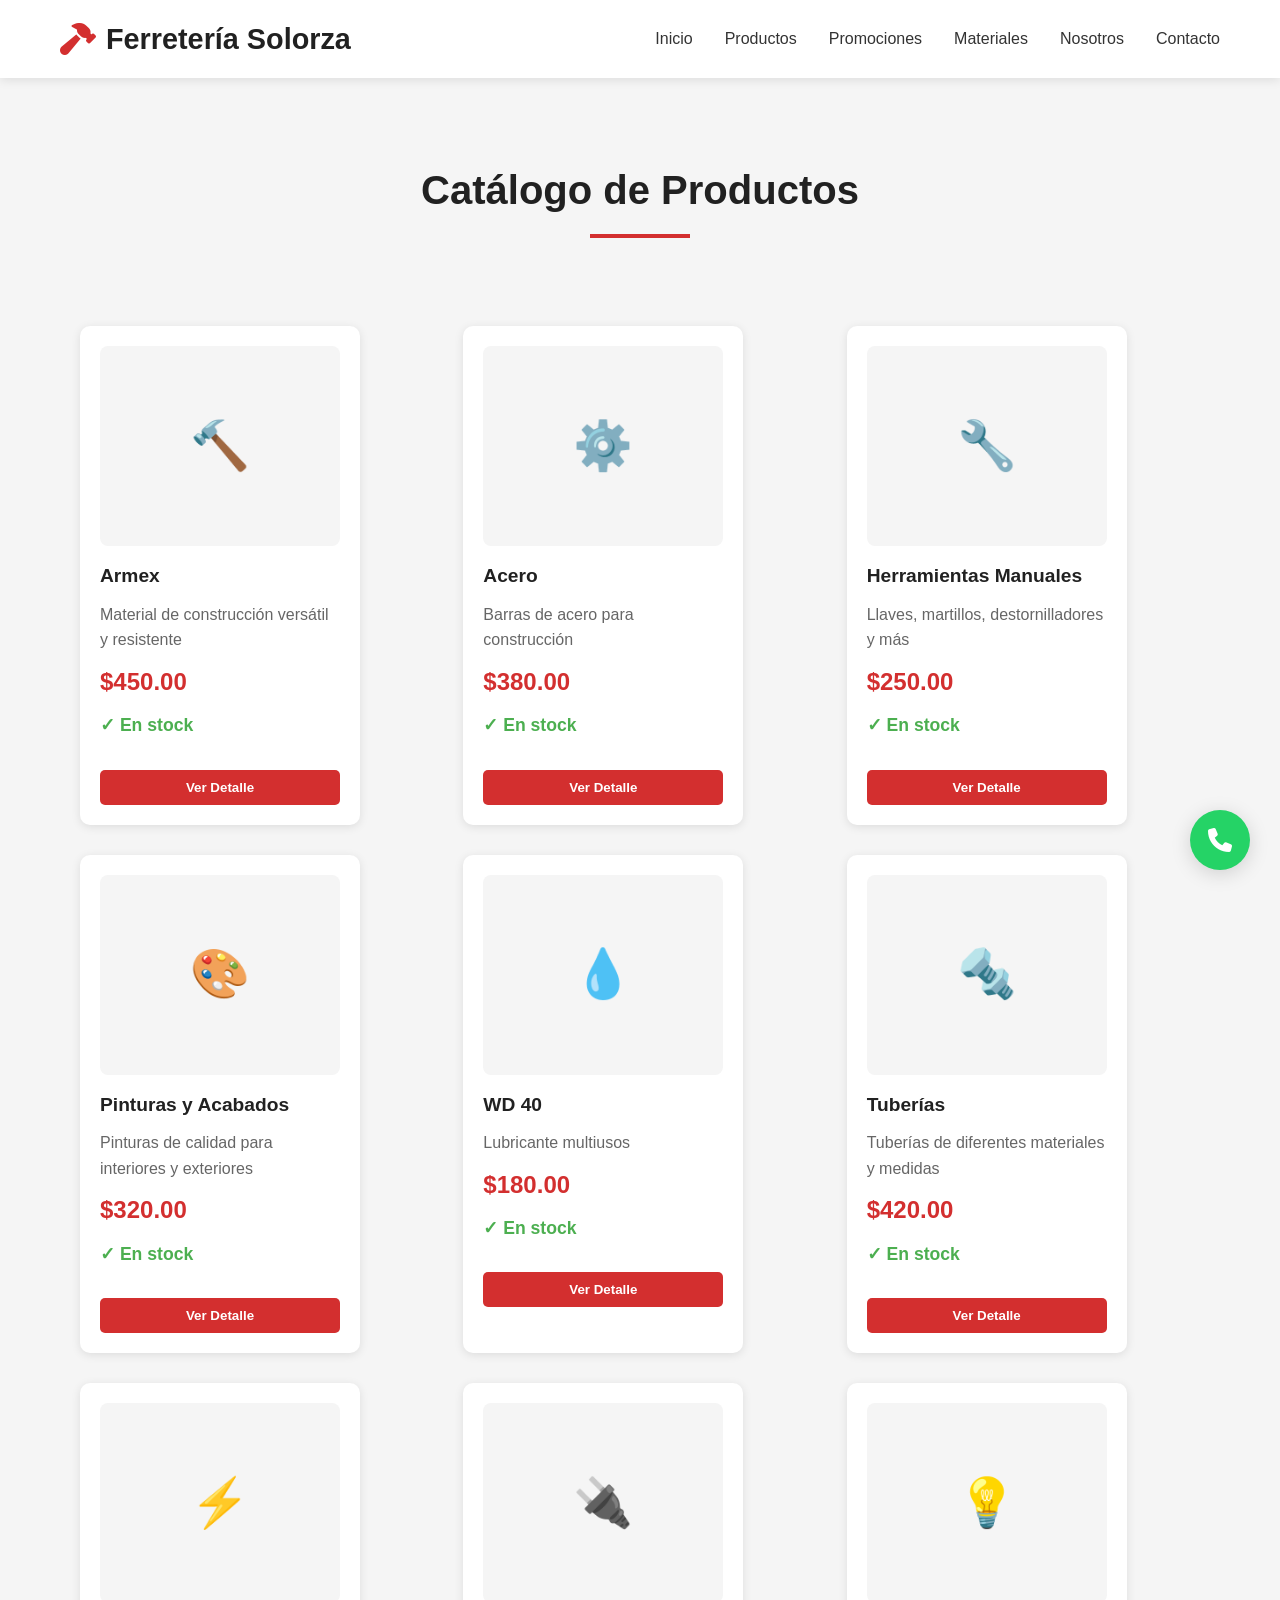
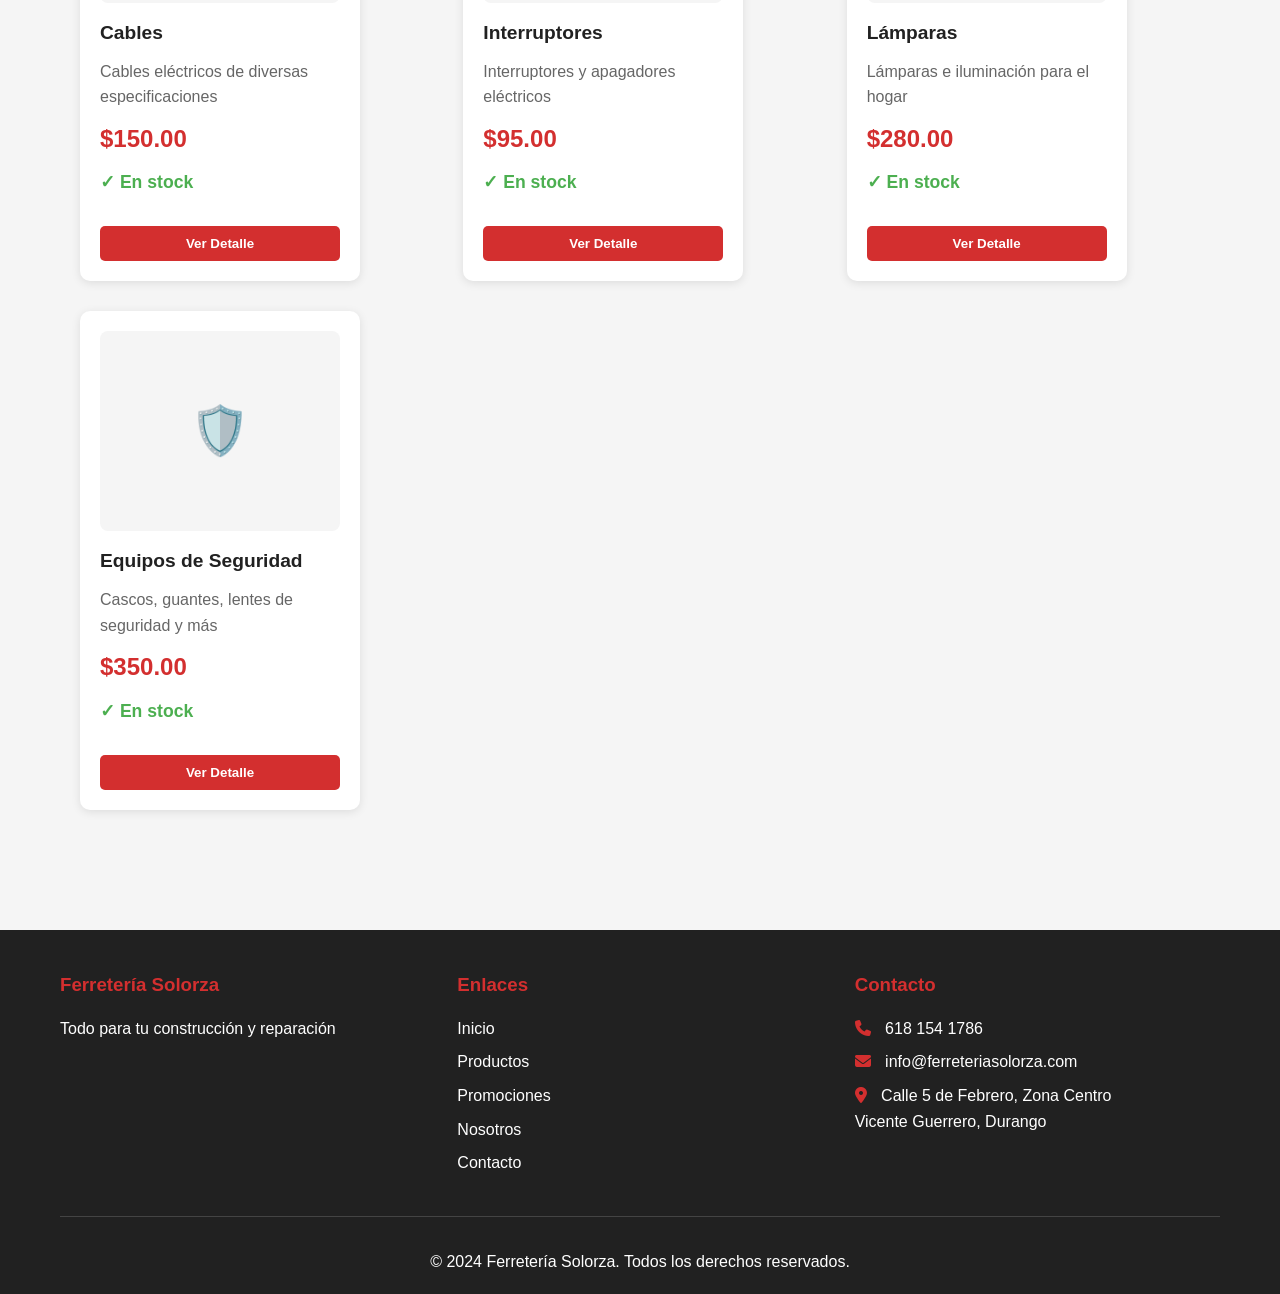
==== catalogo.html @ c6e84b6b "creacion de la web" ====
<!DOCTYPE html>
<html lang="es">
<head>
    <meta charset="UTF-8">
    <meta name="viewport" content="width=device-width, initial-scale=1.0">
    <title>Catálogo de Productos - Ferretería Solorza</title>
    <link rel="stylesheet" href="styles.css">
    <link rel="stylesheet" href="https://cdnjs.cloudflare.com/ajax/libs/font-awesome/6.4.0/css/all.min.css">
</head>
<body>
    <!-- Header -->
    <header class="header">
        <div class="container">
            <div class="logo">
                <i class="fas fa-hammer"></i>
                <h1>Ferretería Solorza</h1>
            </div>
            <nav class="nav">
                <ul>
                    <li><a href="index.html#inicio">Inicio</a></li>
                    <li><a href="index.html#productos">Productos</a></li>
                    <li><a href="index.html#promociones">Promociones</a></li>
                    <li><a href="index.html#materiales">Materiales</a></li>
                    <li><a href="index.html#nosotros">Nosotros</a></li>
                    <li><a href="index.html#contacto">Contacto</a></li>
                </ul>
            </nav>
            <div class="menu-toggle">
                <i class="fas fa-bars"></i>
            </div>
        </div>
    </header>

    <!-- Catálogo de Productos -->
    <section class="productos-section">
        <div class="container">
            <h2 class="section-title">Catálogo de Productos</h2>
            <div class="catalogo-grid" id="catalogoGrid">
                <!-- Los productos se cargarán dinámicamente con JavaScript -->
            </div>
        </div>
    </section>

    <!-- Footer -->
    <footer class="footer">
        <div class="container">
            <div class="footer-content">
                <div class="footer-section">
                    <h3>Ferretería Solorza</h3>
                    <p>Todo para tu construcción y reparación</p>
                </div>
                <div class="footer-section">
                    <h3>Enlaces</h3>
                    <ul>
                        <li><a href="index.html#inicio">Inicio</a></li>
                        <li><a href="index.html#productos">Productos</a></li>
                        <li><a href="index.html#promociones">Promociones</a></li>
                        <li><a href="index.html#nosotros">Nosotros</a></li>
                        <li><a href="index.html#contacto">Contacto</a></li>
                    </ul>
                </div>
                <div class="footer-section">
                    <h3>Contacto</h3>
                    <p><i class="fas fa-phone"></i> 618 154 1786</p>
                    <p><i class="fas fa-envelope"></i> info@ferreteriasolorza.com</p>
                    <p><i class="fas fa-map-marker-alt"></i> Calle 5 de Febrero, Zona Centro<br>Vicente Guerrero, Durango</p>
                </div>
            </div>
            <div class="footer-bottom">
                <p>&copy; 2024 Ferretería Solorza. Todos los derechos reservados.</p>
            </div>
        </div>
    </footer>

    <!-- Botón de Soporte Flotante -->
    <a href="tel:6181541786" class="support-btn" title="Llamar ahora">
        <i class="fas fa-phone"></i>
    </a>

    <script src="catalogo.js"></script>
    <script src="script.js"></script>
</body>
</html>
---- styles.css ----
/* Reset y Variables */
* {
    margin: 0;
    padding: 0;
    box-sizing: border-box;
}

:root {
    --primary-color: #d32f2f;
    --secondary-color: #f57c00;
    --dark-color: #212121;
    --light-color: #f5f5f5;
    --text-color: #333;
    --white: #ffffff;
    --shadow: 0 2px 10px rgba(0, 0, 0, 0.1);
    --shadow-hover: 0 4px 20px rgba(0, 0, 0, 0.15);
}

body {
    font-family: 'Segoe UI', Tahoma, Geneva, Verdana, sans-serif;
    color: var(--text-color);
    line-height: 1.6;
    overflow-x: hidden;
}

.container {
    max-width: 1200px;
    margin: 0 auto;
    padding: 0 20px;
}

/* Header */
.header {
    background: var(--white);
    box-shadow: var(--shadow);
    position: sticky;
    top: 0;
    z-index: 1000;
    padding: 1rem 0;
}

.header .container {
    display: flex;
    justify-content: space-between;
    align-items: center;
}

.logo {
    display: flex;
    align-items: center;
    gap: 10px;
}

.logo i {
    font-size: 2rem;
    color: var(--primary-color);
}

.logo h1 {
    font-size: 1.8rem;
    color: var(--dark-color);
}

.nav ul {
    display: flex;
    list-style: none;
    gap: 2rem;
}

.nav a {
    text-decoration: none;
    color: var(--text-color);
    font-weight: 500;
    transition: color 0.3s;
}

.nav a:hover {
    color: var(--primary-color);
}

.menu-toggle {
    display: none;
    font-size: 1.5rem;
    cursor: pointer;
}

/* Hero Section */
.hero {
    background: linear-gradient(135deg, var(--primary-color) 0%, var(--secondary-color) 100%);
    color: var(--white);
    padding: 100px 20px;
    text-align: center;
}

.hero-content h2 {
    font-size: 3rem;
    margin-bottom: 1rem;
}

.hero-content p {
    font-size: 1.2rem;
    margin-bottom: 2rem;
}

/* Buttons */
.btn-primary, .btn-secondary {
    display: inline-block;
    padding: 12px 30px;
    text-decoration: none;
    border-radius: 5px;
    font-weight: 600;
    transition: all 0.3s;
    border: none;
    cursor: pointer;
}

.btn-primary {
    background: var(--white);
    color: var(--primary-color);
}

.btn-primary:hover {
    background: var(--light-color);
    transform: translateY(-2px);
    box-shadow: var(--shadow-hover);
}

.btn-secondary {
    background: var(--primary-color);
    color: var(--white);
}

.btn-secondary:hover {
    background: #b71c1c;
    transform: translateY(-2px);
}

/* Section Titles */
.section-title {
    text-align: center;
    font-size: 2.5rem;
    margin-bottom: 3rem;
    color: var(--dark-color);
    position: relative;
    padding-bottom: 1rem;
}

.section-title::after {
    content: '';
    position: absolute;
    bottom: 0;
    left: 50%;
    transform: translateX(-50%);
    width: 100px;
    height: 4px;
    background: var(--primary-color);
}

/* Carousel de Productos */
.productos-section {
    padding: 80px 20px;
    background: var(--light-color);
}

.carousel-container {
    position: relative;
    overflow: hidden;
    margin: 2rem 0;
    padding: 20px 0;
    width: 100%;
}

.carousel-track {
    display: flex;
    gap: 20px;
    transition: transform linear;
    will-change: transform;
}

.producto-card {
    min-width: 280px;
    max-width: 280px;
    flex-shrink: 0;
    background: var(--white);
    border-radius: 10px;
    padding: 20px;
    box-shadow: var(--shadow);
    transition: all 0.3s;
    cursor: pointer;
}

.producto-card:hover {
    transform: translateY(-5px);
    box-shadow: var(--shadow-hover);
}

.producto-img {
    width: 100%;
    height: 200px;
    background: var(--light-color);
    border-radius: 8px;
    display: flex;
    align-items: center;
    justify-content: center;
    margin-bottom: 15px;
    font-size: 3rem;
    color: var(--primary-color);
}

.producto-info h3 {
    font-size: 1.2rem;
    margin-bottom: 10px;
    color: var(--dark-color);
}

.producto-info p {
    color: #666;
    margin-bottom: 10px;
}

.producto-precio {
    font-size: 1.5rem;
    font-weight: bold;
    color: var(--primary-color);
    margin-bottom: 10px;
}

.btn-ver-detalle {
    width: 100%;
    padding: 10px;
    background: var(--primary-color);
    color: var(--white);
    border: none;
    border-radius: 5px;
    cursor: pointer;
    font-weight: 600;
    transition: background 0.3s;
}

.btn-ver-detalle:hover {
    background: #b71c1c;
}

.carousel-btn {
    position: absolute;
    top: 50%;
    transform: translateY(-50%);
    background: var(--primary-color);
    color: var(--white);
    border: none;
    width: 50px;
    height: 50px;
    border-radius: 50%;
    cursor: pointer;
    font-size: 1.2rem;
    z-index: 10;
    transition: all 0.3s;
    box-shadow: var(--shadow);
}

.carousel-btn:hover {
    background: #b71c1c;
    transform: translateY(-50%) scale(1.1);
}

.carousel-btn.prev {
    left: 10px;
}

.carousel-btn.next {
    right: 10px;
}

.view-all {
    text-align: center;
    margin-top: 2rem;
}

/* Promociones */
.promociones-section {
    padding: 80px 20px;
    background: var(--white);
}

.promociones-grid {
    display: grid;
    grid-template-columns: repeat(auto-fit, minmax(250px, 1fr));
    gap: 20px;
}

.promocion-card {
    border-radius: 10px;
    overflow: hidden;
    box-shadow: var(--shadow);
    transition: transform 0.3s;
}

.promocion-card:hover {
    transform: scale(1.05);
}

.promocion-placeholder {
    width: 100%;
    height: 300px;
    background: var(--light-color);
    display: flex;
    flex-direction: column;
    align-items: center;
    justify-content: center;
    color: #999;
}

.promocion-placeholder i {
    font-size: 3rem;
    margin-bottom: 10px;
}

/* Materiales */
.materiales-section {
    padding: 80px 20px;
    background: var(--light-color);
}

.materiales-grid {
    display: grid;
    grid-template-columns: repeat(auto-fit, minmax(200px, 1fr));
    gap: 20px;
}

.material-card {
    border-radius: 10px;
    overflow: hidden;
    box-shadow: var(--shadow);
    transition: transform 0.3s;
}

.material-card:hover {
    transform: translateY(-5px);
}

.material-placeholder {
    width: 100%;
    height: 250px;
    background: var(--white);
    display: flex;
    flex-direction: column;
    align-items: center;
    justify-content: center;
    color: #999;
}

.material-placeholder i {
    font-size: 2.5rem;
    margin-bottom: 10px;
}

/* Nosotros */
.nosotros-section {
    padding: 80px 20px;
    background: var(--white);
}

.nosotros-content {
    display: grid;
    grid-template-columns: 1fr 1fr;
    gap: 3rem;
    margin-top: 2rem;
}

.nosotros-text p {
    margin-bottom: 1rem;
    font-size: 1.1rem;
    line-height: 1.8;
}

.nosotros-info {
    display: flex;
    flex-direction: column;
    gap: 20px;
}

.info-card {
    background: var(--light-color);
    padding: 25px;
    border-radius: 10px;
    text-align: center;
    box-shadow: var(--shadow);
}

.info-card i {
    font-size: 2.5rem;
    color: var(--primary-color);
    margin-bottom: 15px;
}

.info-card h3 {
    margin-bottom: 10px;
    color: var(--dark-color);
}

.info-card p {
    color: #666;
}

.info-card a {
    color: var(--primary-color);
    text-decoration: none;
}

.info-card a:hover {
    text-decoration: underline;
}

/* Contacto */
.contacto-section {
    padding: 80px 20px;
    background: var(--light-color);
}

.contacto-content {
    max-width: 800px;
    margin: 0 auto;
}

.contacto-info h3 {
    font-size: 1.8rem;
    margin-bottom: 2rem;
    color: var(--dark-color);
}

.contact-item {
    display: flex;
    align-items: center;
    gap: 15px;
    margin-bottom: 20px;
    font-size: 1.1rem;
}

.contact-item i {
    font-size: 1.5rem;
    color: var(--primary-color);
    width: 30px;
}

.map-container {
    margin-top: 2rem;
    border-radius: 10px;
    overflow: hidden;
    box-shadow: var(--shadow);
}

.map-container iframe {
    width: 100%;
    height: 300px;
    border: none;
}

/* Footer */
.footer {
    background: var(--dark-color);
    color: var(--white);
    padding: 40px 20px 20px;
}

.footer-content {
    display: grid;
    grid-template-columns: repeat(auto-fit, minmax(250px, 1fr));
    gap: 2rem;
    margin-bottom: 2rem;
}

.footer-section h3 {
    margin-bottom: 1rem;
    color: var(--primary-color);
}

.footer-section ul {
    list-style: none;
}

.footer-section ul li {
    margin-bottom: 0.5rem;
}

.footer-section a {
    color: var(--white);
    text-decoration: none;
    transition: color 0.3s;
}

.footer-section a:hover {
    color: var(--primary-color);
}

.footer-section p {
    margin-bottom: 0.5rem;
}

.footer-section i {
    margin-right: 10px;
    color: var(--primary-color);
}

.footer-bottom {
    text-align: center;
    padding-top: 2rem;
    border-top: 1px solid #444;
}

/* Botón de Soporte Flotante */
.support-btn {
    position: fixed;
    bottom: 30px;
    right: 30px;
    width: 60px;
    height: 60px;
    background: #25d366;
    color: var(--white);
    border-radius: 50%;
    display: flex;
    align-items: center;
    justify-content: center;
    font-size: 1.5rem;
    box-shadow: var(--shadow-hover);
    z-index: 1000;
    transition: all 0.3s;
    text-decoration: none;
    animation: pulse 2s infinite;
}

.support-btn:hover {
    transform: scale(1.1);
    background: #20ba5a;
}

@keyframes pulse {
    0% {
        box-shadow: 0 0 0 0 rgba(37, 211, 102, 0.7);
    }
    70% {
        box-shadow: 0 0 0 10px rgba(37, 211, 102, 0);
    }
    100% {
        box-shadow: 0 0 0 0 rgba(37, 211, 102, 0);
    }
}

/* Responsive */
@media (max-width: 768px) {
    .menu-toggle {
        display: block;
    }

    .nav {
        display: none;
    }

    .nav.active {
        display: block;
        position: absolute;
        top: 100%;
        left: 0;
        right: 0;
        background: var(--white);
        box-shadow: var(--shadow);
    }

    .nav ul {
        flex-direction: column;
        padding: 20px;
    }

    .hero-content h2 {
        font-size: 2rem;
    }

    .nosotros-content {
        grid-template-columns: 1fr;
    }

    .section-title {
        font-size: 2rem;
    }

    .carousel-btn {
        width: 40px;
        height: 40px;
        font-size: 1rem;
    }

    .producto-card {
        min-width: 250px;
    }

    .producto-detalle {
        grid-template-columns: 1fr;
    }

    .producto-detalle-img {
        height: 300px;
    }

    .nosotros-content {
        grid-template-columns: 1fr;
    }

    .carousel-btn {
        width: 35px;
        height: 35px;
        font-size: 0.9rem;
    }

    .carousel-btn.prev {
        left: 5px;
    }

    .carousel-btn.next {
        right: 5px;
    }
}

/* Estilos para Catálogo */
.catalogo-grid {
    display: grid;
    grid-template-columns: repeat(auto-fill, minmax(280px, 1fr));
    gap: 30px;
    padding: 40px 20px;
}

/* Estilos para Detalle de Producto */
.producto-detalle-section {
    padding: 80px 20px;
    background: var(--light-color);
    min-height: 70vh;
}

.producto-detalle {
    max-width: 1000px;
    margin: 40px auto;
    padding: 40px 20px;
    display: grid;
    grid-template-columns: 1fr 1fr;
    gap: 40px;
    background: var(--white);
    border-radius: 10px;
    box-shadow: var(--shadow);
}

.loading {
    grid-column: 1 / -1;
    text-align: center;
    padding: 40px;
    font-size: 1.2rem;
    color: #666;
}

.producto-detalle-img {
    width: 100%;
    height: 400px;
    background: var(--light-color);
    border-radius: 10px;
    display: flex;
    align-items: center;
    justify-content: center;
    font-size: 5rem;
    color: var(--primary-color);
    box-shadow: var(--shadow);
}

.producto-detalle-info h1 {
    font-size: 2.5rem;
    margin-bottom: 20px;
    color: var(--dark-color);
}

.producto-detalle-info .precio {
    font-size: 2rem;
    color: var(--primary-color);
    font-weight: bold;
    margin-bottom: 20px;
}

.producto-detalle-info .descripcion {
    font-size: 1.1rem;
    line-height: 1.8;
    margin-bottom: 20px;
    color: #666;
}

.stock-info {
    display: flex;
    align-items: center;
    gap: 10px;
    margin-bottom: 30px;
    font-size: 1.1rem;
}

.stock-info .in-stock {
    color: #4caf50;
    font-weight: bold;
}

.stock-info .out-of-stock {
    color: var(--primary-color);
    font-weight: bold;
}

.btn-agregar-carrito {
    width: 100%;
    padding: 15px;
    background: var(--primary-color);
    color: var(--white);
    border: none;
    border-radius: 5px;
    font-size: 1.2rem;
    font-weight: 600;
    cursor: pointer;
    transition: all 0.3s;
}

.btn-agregar-carrito:hover {
    background: #b71c1c;
    transform: translateY(-2px);
    box-shadow: var(--shadow-hover);
}

.btn-agregar-carrito:disabled {
    background: #ccc;
    cursor: not-allowed;
}

/* Mensajes de retroalimentación */
.mensaje {
    padding: 15px;
    border-radius: 5px;
    margin-bottom: 20px;
    display: none;
}

.mensaje.exito {
    background: #d4edda;
    color: #155724;
    border: 1px solid #c3e6cb;
}

.mensaje.error {
    background: #f8d7da;
    color: #721c24;
    border: 1px solid #f5c6cb;
}

.mensaje.mostrar {
    display: block;
}
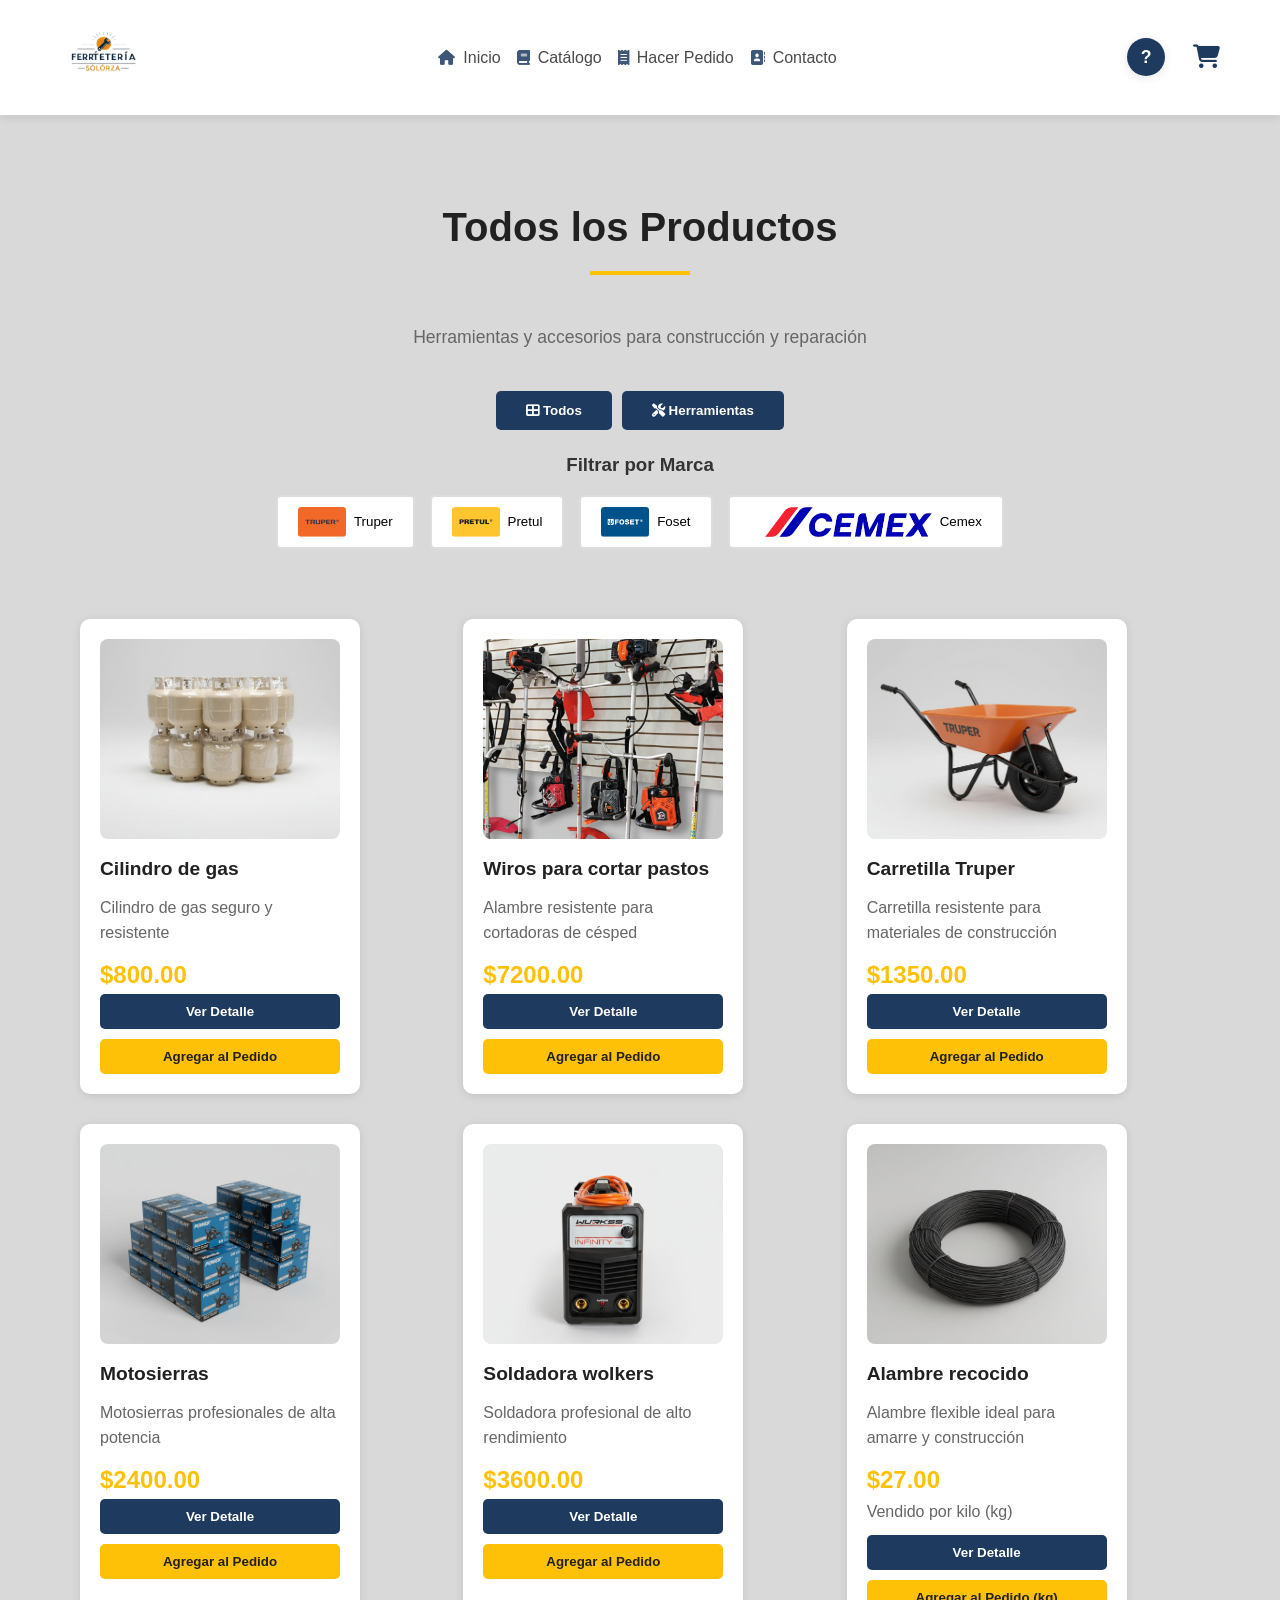
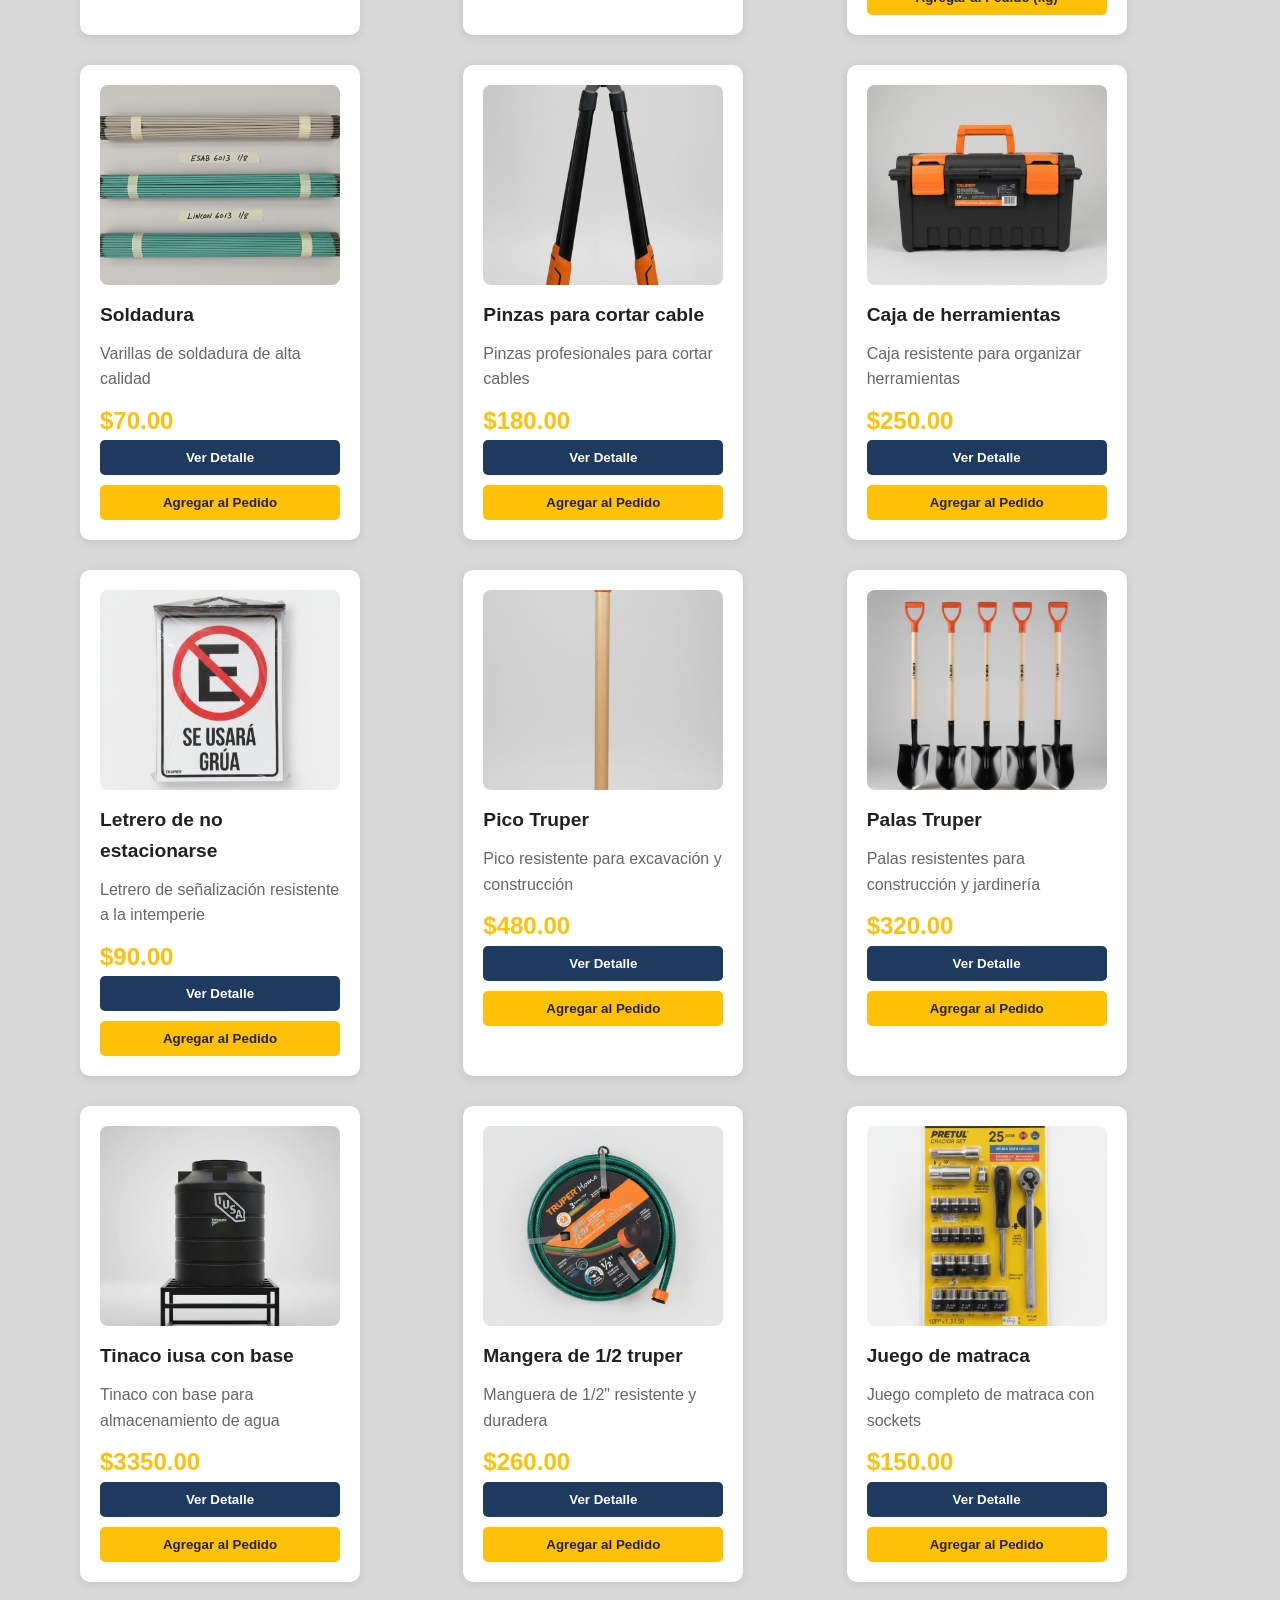
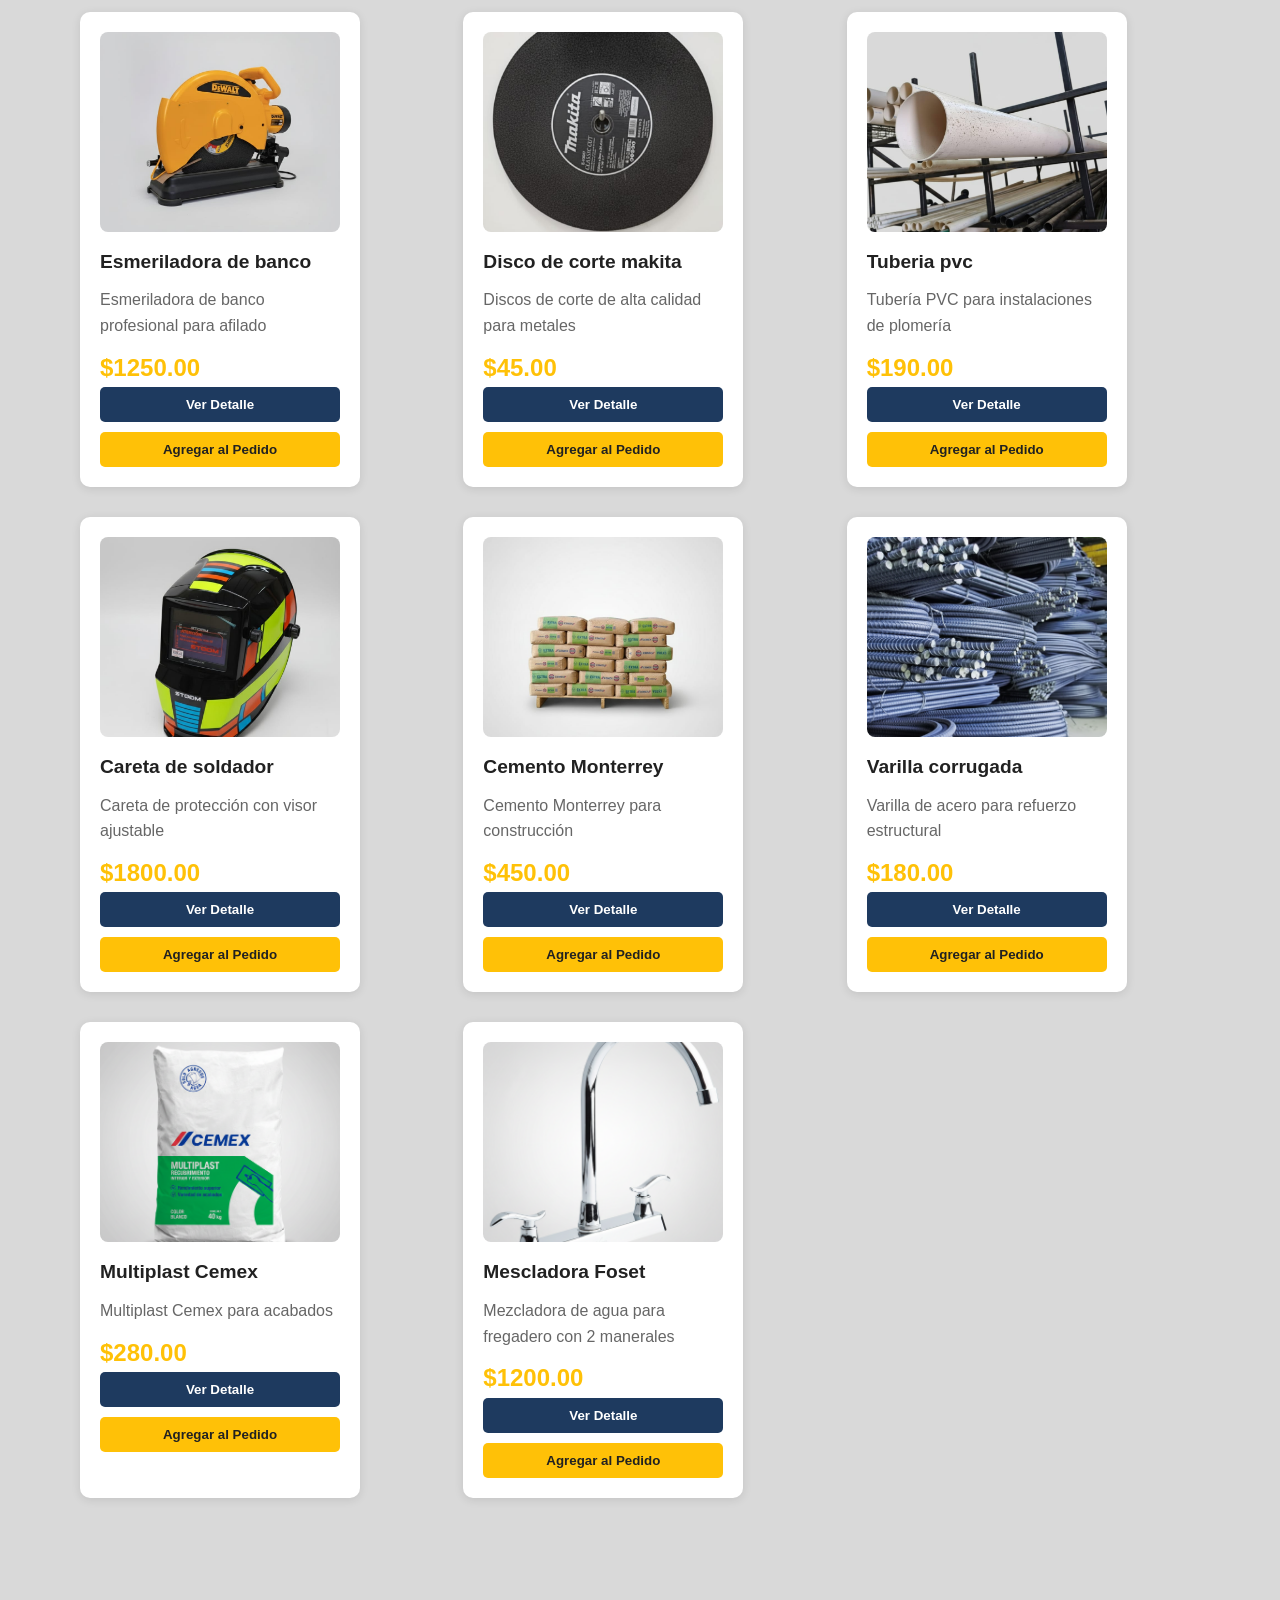
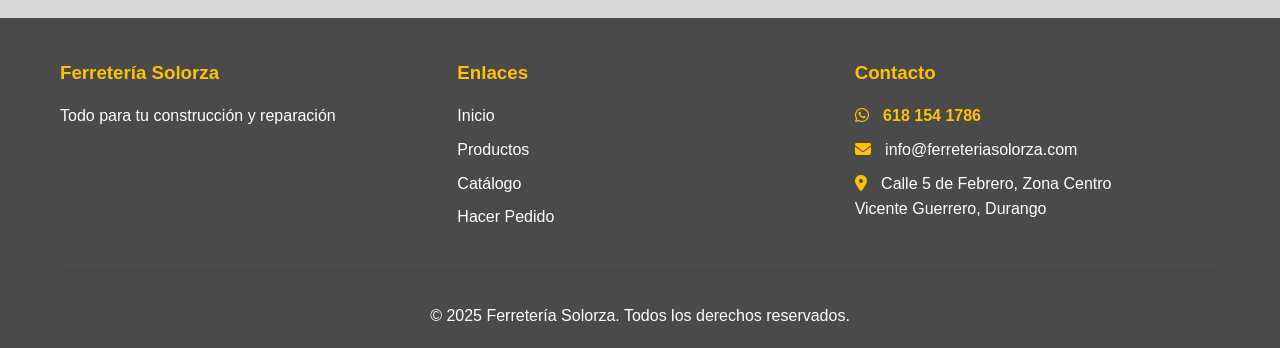
==== commit 2b6793cf: "cambio de imagenes y agg de sections" ====
--- a/catalogo.html
+++ b/catalogo.html
@@ -12,31 +12,67 @@
     <header class="header">
         <div class="container">
             <div class="logo">
-                <i class="fas fa-hammer"></i>
-                <h1>Ferretería Solorza</h1>
+                <a href="index.html" title="Ir al inicio">
+                    <img src="Img\Logo\Imagen_de_WhatsApp_2025-11-21_a_las_07.47.37_cfd71c0c-removebg-preview.png" alt="Logo Ferretería Solorza" class="logo-img">
+                </a>
             </div>
             <nav class="nav">
                 <ul>
-                    <li><a href="index.html#inicio">Inicio</a></li>
-                    <li><a href="index.html#productos">Productos</a></li>
-                    <li><a href="index.html#promociones">Promociones</a></li>
-                    <li><a href="index.html#materiales">Materiales</a></li>
-                    <li><a href="index.html#nosotros">Nosotros</a></li>
-                    <li><a href="index.html#contacto">Contacto</a></li>
+                    <li><a href="index.html#inicio"><i class="fas fa-home"></i>Inicio</a></li>
+                    <li><a href="catalogo.html" class="active"><i class="fas fa-book"></i>Catálogo</a></li>
+                    <li><a href="hacer-pedido.html"><i class="fas fa-receipt"></i>Hacer Pedido</a></li>
+                    <li><a href="index.html#contacto"><i class="fas fa-address-book"></i>Contacto</a></li>
                 </ul>
             </nav>
             <div class="menu-toggle">
                 <i class="fas fa-bars"></i>
             </div>
+            <button class="help-btn" title="Cómo hacer tu pedido" aria-label="Ayuda">?</button>
+            <div class="carrito-icon">
+                <a href="hacer-pedido.html" title="Ver mi pedido">
+                    <i class="fas fa-shopping-cart"></i>
+                    <span id="carrito-contador" class="carrito-contador"></span>
+                </a>
+            </div>
         </div>
     </header>
 
     <!-- Catálogo de Productos -->
-    <section class="productos-section">
+    <section class="catalogo-section">
         <div class="container">
-            <h2 class="section-title">Catálogo de Productos</h2>
+            <h2 class="section-title">Todos los Productos</h2>
+            <p class="section-subtitle">Herramientas y accesorios para construcción y reparación</p>
+            
+            <div class="categoria-buttons" id="categoriaButtons" style="text-align:center; margin-bottom:20px; display:flex; gap:10px; justify-content:center;">
+                <button class="btn-secondary" data-cat="all"><i class="fas fa-th-large"></i> Todos</button>
+                <button class="btn-secondary" data-cat="herramientas"><i class="fas fa-tools"></i> Herramientas</button>
+            </div>
+
+            <!-- Sección Por Marca -->
+            <div style="margin-bottom:30px;">
+                <h3 style="text-align:center; margin-bottom:15px; color:#333;">Filtrar por Marca</h3>
+                <div class="marca-buttons" id="marcaButtons" style="text-align:center; display:flex; gap:15px; justify-content:center; flex-wrap:wrap;">
+                    <button class="btn-marca" data-marca="truper" style="display:flex; align-items:center; gap:8px; padding:10px 20px; border:2px solid #ddd; border-radius:5px; background:#fff; cursor:pointer; transition:all 0.3s;">
+                        <img src="Img/Categorias/TRUPER.svg" alt="Truper" style="height:30px;">
+                        <span>Truper</span>
+                    </button>
+                    <button class="btn-marca" data-marca="pretul" style="display:flex; align-items:center; gap:8px; padding:10px 20px; border:2px solid #ddd; border-radius:5px; background:#fff; cursor:pointer; transition:all 0.3s;">
+                        <img src="Img/Categorias/PRETUL.svg" alt="Pretul" style="height:30px;">
+                        <span>Pretul</span>
+                    </button>
+                    <button class="btn-marca" data-marca="foset" style="display:flex; align-items:center; gap:8px; padding:10px 20px; border:2px solid #ddd; border-radius:5px; background:#fff; cursor:pointer; transition:all 0.3s;">
+                        <img src="Img/Categorias/FOSET.svg" alt="Foset" style="height:30px;">
+                        <span>Foset</span>
+                    </button>
+                    <button class="btn-marca" data-marca="cemex" style="display:flex; align-items:center; gap:8px; padding:10px 20px; border:2px solid #ddd; border-radius:5px; background:#fff; cursor:pointer; transition:all 0.3s;">
+                        <img src="Img/Categorias/cemex.png" alt="Cemex" style="height:30px;">
+                        <span>Cemex</span>
+                    </button>
+                </div>
+            </div>
+
             <div class="catalogo-grid" id="catalogoGrid">
-                <!-- Los productos se cargarán dinámicamente con JavaScript -->
+                <!-- Los productos se cargarán dinámicamente -->
             </div>
         </div>
     </section>
@@ -46,7 +82,7 @@
         <div class="container">
             <div class="footer-content">
                 <div class="footer-section">
-                    <h3>Ferretería Solorza</h3>
+                        <h3><a href="index.html" class="brand-link">Ferretería Solorza</a></h3>
                     <p>Todo para tu construcción y reparación</p>
                 </div>
                 <div class="footer-section">
@@ -54,31 +90,64 @@
                     <ul>
                         <li><a href="index.html#inicio">Inicio</a></li>
                         <li><a href="index.html#productos">Productos</a></li>
-                        <li><a href="index.html#promociones">Promociones</a></li>
-                        <li><a href="index.html#nosotros">Nosotros</a></li>
-                        <li><a href="index.html#contacto">Contacto</a></li>
+                        <li><a href="catalogo.html">Catálogo</a></li>
+                        <li><a href="hacer-pedido.html">Hacer Pedido</a></li>
                     </ul>
                 </div>
                 <div class="footer-section">
-                    <h3>Contacto</h3>
-                    <p><i class="fas fa-phone"></i> 618 154 1786</p>
+                        <h3>Contacto</h3>
+                        <p class="contact-link"><i class="fab fa-whatsapp"></i> 618 154 1786</p>
                     <p><i class="fas fa-envelope"></i> info@ferreteriasolorza.com</p>
                     <p><i class="fas fa-map-marker-alt"></i> Calle 5 de Febrero, Zona Centro<br>Vicente Guerrero, Durango</p>
                 </div>
             </div>
             <div class="footer-bottom">
-                <p>&copy; 2024 Ferretería Solorza. Todos los derechos reservados.</p>
+                <p>&copy; 2025 Ferretería Solorza. Todos los derechos reservados.</p>
             </div>
         </div>
     </footer>
 
-    <!-- Botón de Soporte Flotante -->
-    <a href="tel:6181541786" class="support-btn" title="Llamar ahora">
-        <i class="fas fa-phone"></i>
-    </a>
+    <script src="script.js"></script>
+    <script>
+        // Cargar productos del catálogo y manejar botones de categoría
+        document.addEventListener('DOMContentLoaded', () => {
+            const allProducts = productos || [];
+            // Mostrar todos por defecto
+            renderizarProductos(allProducts, 'catalogoGrid');
+            actualizarContadorCarrito();
+            initMobileMenu();
 
-    <script src="catalogo.js"></script>
-    <script src="script.js"></script>
+            // Configurar botones de categoría
+            const botones = document.querySelectorAll('#categoriaButtons button');
+            botones.forEach(btn => {
+                btn.addEventListener('click', () => {
+                    const cat = btn.dataset.cat;
+                    if (cat === 'all') {
+                        renderizarProductos(allProducts, 'catalogoGrid');
+                    } else {
+                        renderizarProductos(filtrarProductosPorCategoria(cat), 'catalogoGrid');
+                    }
+                });
+            });
+
+            // Configurar botones de marca
+            const botonesMarc = document.querySelectorAll('#marcaButtons button.btn-marca');
+            botonesMarc.forEach(btn => {
+                btn.addEventListener('click', () => {
+                    const marca = btn.dataset.marca;
+                    const productosFiltrados = filtrarProductosPorMarca(marca);
+                    renderizarProductos(productosFiltrados, 'catalogoGrid');
+                    
+                    // Actualizar estilo del botón seleccionado
+                    botonesMarc.forEach(b => {
+                        b.style.borderColor = '#ddd';
+                        b.style.background = '#fff';
+                    });
+                    btn.style.borderColor = '#FF6B35';
+                    btn.style.background = '#FFF5F0';
+                });
+            });
+        });
+    </script>
 </body>
 </html>
-
--- a/styles.css
+++ b/styles.css
@@ -6,11 +6,11 @@
 }
 
 :root {
-    --primary-color: #d32f2f;
-    --secondary-color: #f57c00;
+    --primary-color: #1E3A5F; /* azul oscuro */
+    --secondary-color: #FFC107; /* amarillo/dorado */
     --dark-color: #212121;
-    --light-color: #f5f5f5;
-    --text-color: #333;
+    --light-color: #D9D9D9; /* gris claro para fondos */
+    --text-color: #4A4A4A; /* gris oscuro para texto */
     --white: #ffffff;
     --shadow: 0 2px 10px rgba(0, 0, 0, 0.1);
     --shadow-hover: 0 4px 20px rgba(0, 0, 0, 0.15);
@@ -36,19 +36,27 @@
     position: sticky;
     top: 0;
     z-index: 1000;
-    padding: 1rem 0;
-}
+    padding: 0.6rem 0; /* reducir alto del header */
+} 
 
 .header .container {
     display: flex;
     justify-content: space-between;
     align-items: center;
+    flex-wrap: wrap; /* permitir que los elementos se acomoden en pantallas pequeñas */
+    gap: 8px;
 }
 
 .logo {
     display: flex;
     align-items: center;
     gap: 10px;
+}
+
+.logo-img {
+    height: 88px; /* aumento ligero para mejor legibilidad */
+    width: 88px;
+    object-fit: contain;
 }
 
 .logo i {
@@ -64,7 +72,16 @@
 .nav ul {
     display: flex;
     list-style: none;
-    gap: 2rem;
+    gap: 1rem;
+    flex-wrap: wrap;
+}
+
+.nav {
+    flex: 1 1 auto;
+}
+
+.nav ul {
+    justify-content: center;
 }
 
 .nav a {
@@ -74,6 +91,47 @@
     transition: color 0.3s;
 }
 
+/* Asegurar que los enlaces del logo no se subrayen */
+.logo a { text-decoration: none; color: inherit; }
+
+/* Estilos para íconos en la navegación */
+.nav a i { margin-right: 8px; color: var(--primary-color); font-size: 0.95rem; opacity: 0.85; }
+
+/* Facturación toggle: estilo minimal pero con botón */
+.facturacion-toggle {
+    background: transparent;
+    border: 1px solid var(--secondary-color);
+    color: var(--secondary-color);
+    padding: 6px 10px;
+    font-size: 0.95rem;
+    border-radius: 6px;
+    cursor: pointer;
+}
+
+.facturacion-wrapper {
+    display: none;
+    margin-top: 10px;
+    padding: 12px;
+    border-radius: 8px;
+    background: #fff;
+    box-shadow: 0 1px 4px rgba(0,0,0,0.06);
+}
+
+.facturacion-wrapper.active {
+    display: block;
+}
+
+/* Ajustes para que el header no se vea sobrecargado al quitar el texto */
+.logo h1 { display: none; }
+
+/* Layout for heading and toggle in the pedido form */
+.pedido-formulario .heading-row {
+    display: flex;
+    align-items: center;
+    gap: 10px;
+    margin-bottom: 12px;
+}
+
 .nav a:hover {
     color: var(--primary-color);
 }
@@ -84,12 +142,81 @@
     cursor: pointer;
 }
 
+/* Botón de ayuda (?) en header */
+.help-btn {
+    display: inline-flex;
+    align-items: center;
+    justify-content: center;
+    width: 38px;
+    height: 38px;
+    border-radius: 50%;
+    background: var(--primary-color);
+    color: var(--white);
+    font-weight: 700;
+    font-size: 1.1rem;
+    border: none;
+    cursor: pointer;
+    box-shadow: var(--shadow);
+}
+
+/* Modal de ayuda */
+.help-modal-overlay {
+    position: fixed;
+    inset: 0;
+    background: rgba(0,0,0,0.5);
+    display: none;
+    align-items: center;
+    justify-content: center;
+    z-index: 2000;
+    padding: 20px;
+}
+
+.help-modal-overlay.show {
+    display: flex;
+}
+
+.help-modal {
+    background: var(--white);
+    max-width: 720px;
+    width: 100%;
+    border-radius: 10px;
+    padding: 24px;
+    box-shadow: var(--shadow-hover);
+    color: var(--text-color);
+}
+
+.help-modal h3 {
+    margin-bottom: 12px;
+    color: var(--primary-color);
+}
+
+.help-modal .close-help {
+    position: absolute;
+    top: 12px;
+    right: 18px;
+    background: transparent;
+    border: none;
+    font-size: 1.4rem;
+    cursor: pointer;
+    color: #333;
+}
+
 /* Hero Section */
 .hero {
-    background: linear-gradient(135deg, var(--primary-color) 0%, var(--secondary-color) 100%);
+    /* Gradient fallback (se muestra si no hay imagen) */
+    background: linear-gradient(135deg, var(--primary-color) 0%, #162c46 100%);
     color: var(--white);
     padding: 100px 20px;
     text-align: center;
+    position: relative;
+    overflow: hidden;
+}
+
+/* Si se añade la clase `hero--image`, el hero usará una imagen de fondo.
+   Coloca la imagen en `Img/hero.jpg` o cambia la URL según tu archivo.
+   La declaración usa un overlay (linear-gradient) para asegurar legibilidad del texto. */
+.hero.hero--image {
+    background: linear-gradient(rgba(8,20,35,0.45), rgba(8,20,35,0.45)), url('Img/PromocionesEimagenesIMG/inicio.png') center/cover no-repeat;
 }
 
 .hero-content h2 {
@@ -115,12 +242,12 @@
 }
 
 .btn-primary {
-    background: var(--white);
-    color: var(--primary-color);
+    background: var(--secondary-color); /* amarillo/dorado */
+    color: var(--primary-color); /* texto azul para contraste */
 }
 
 .btn-primary:hover {
-    background: var(--light-color);
+    background: #e0a800; /* amarillo más oscuro */
     transform: translateY(-2px);
     box-shadow: var(--shadow-hover);
 }
@@ -131,7 +258,7 @@
 }
 
 .btn-secondary:hover {
-    background: #b71c1c;
+    background: #162c46; /* azul más oscuro */
     transform: translateY(-2px);
 }
 
@@ -153,7 +280,7 @@
     transform: translateX(-50%);
     width: 100px;
     height: 4px;
-    background: var(--primary-color);
+    background: var(--secondary-color); /* línea decorativa en acento */
 }
 
 /* Carousel de Productos */
@@ -204,7 +331,15 @@
     justify-content: center;
     margin-bottom: 15px;
     font-size: 3rem;
-    color: var(--primary-color);
+    color: var(--secondary-color); /* icono destacado en acento */
+    overflow: hidden;
+}
+
+.producto-img img {
+    width: 100%;
+    height: 100%;
+    object-fit: cover;
+    display: block;
 }
 
 .producto-info h3 {
@@ -221,14 +356,22 @@
 .producto-precio {
     font-size: 1.5rem;
     font-weight: bold;
-    color: var(--primary-color);
+    color: var(--secondary-color); /* precios en acento */
     margin-bottom: 10px;
 }
+.producto-unidad {
+    font-size: 1rem;
+    font-weight: 400;
+    color: #666;
+    display: block;
+    margin-top: -10px;
+    margin-bottom: 10px;
+}
 
 .btn-ver-detalle {
     width: 100%;
     padding: 10px;
-    background: var(--primary-color);
+    background: var(--primary-color); /* botón primario en azul */
     color: var(--white);
     border: none;
     border-radius: 5px;
@@ -238,7 +381,7 @@
 }
 
 .btn-ver-detalle:hover {
-    background: #b71c1c;
+    background: #162c46; /* azul más oscuro */
 }
 
 .carousel-btn {
@@ -259,7 +402,7 @@
 }
 
 .carousel-btn:hover {
-    background: #b71c1c;
+    background: var(--secondary-color); /* hover en acento */
     transform: translateY(-50%) scale(1.1);
 }
 
@@ -284,7 +427,7 @@
 
 .promociones-grid {
     display: grid;
-    grid-template-columns: repeat(auto-fit, minmax(250px, 1fr));
+    grid-template-columns: repeat(auto-fit, minmax(280px, 1fr));
     gap: 20px;
 }
 
@@ -293,10 +436,19 @@
     overflow: hidden;
     box-shadow: var(--shadow);
     transition: transform 0.3s;
+    min-height: 400px;
+    display: flex;
 }
 
 .promocion-card:hover {
     transform: scale(1.05);
+}
+
+.promocion-card img {
+    width: 100%;
+    height: 100%;
+    object-fit: cover;
+    display: block;
 }
 
 .promocion-placeholder {
@@ -352,6 +504,14 @@
 .material-placeholder i {
     font-size: 2.5rem;
     margin-bottom: 10px;
+}
+
+/* Imágenes dentro de material-card: mantener proporción y cubrir área sin estirar */
+.material-card img {
+    width: 100%;
+    height: 250px; /* mismo alto que el placeholder anterior */
+    object-fit: cover; /* recorta si es necesario, mantiene proporciones */
+    display: block;
 }
 
 /* Nosotros */
@@ -389,7 +549,7 @@
 
 .info-card i {
     font-size: 2.5rem;
-    color: var(--primary-color);
+    color: var(--secondary-color); /* iconos destacados en acento */
     margin-bottom: 15px;
 }
 
@@ -457,7 +617,7 @@
 
 /* Footer */
 .footer {
-    background: var(--dark-color);
+    background: #4A4A4A;
     color: var(--white);
     padding: 40px 20px 20px;
 }
@@ -474,6 +634,12 @@
     color: var(--primary-color);
 }
 
+/* Hacer los títulos "Enlaces" y "Contacto" amarillos */
+.footer-section:nth-child(2) h3,
+.footer-section:nth-child(3) h3 {
+    color: var(--secondary-color);
+}
+
 .footer-section ul {
     list-style: none;
 }
@@ -488,8 +654,18 @@
     transition: color 0.3s;
 }
 
+/* Destacar nombre y contacto en footer con color secundario (coherente) */
+.footer .brand-link {
+    color: var(--secondary-color);
+    font-weight: 700;
+}
+.footer .contact-link {
+    color: var(--secondary-color);
+    font-weight: 600;
+}
+
 .footer-section a:hover {
-    color: var(--primary-color);
+    color: var(--secondary-color); /* hover enlaces en acento */
 }
 
 .footer-section p {
@@ -498,7 +674,7 @@
 
 .footer-section i {
     margin-right: 10px;
-    color: var(--primary-color);
+    color: var(--secondary-color); /* iconos destacados en acento */
 }
 
 .footer-bottom {
@@ -514,7 +690,7 @@
     right: 30px;
     width: 60px;
     height: 60px;
-    background: #25d366;
+    background: var(--secondary-color); /* botón flotante en acento */
     color: var(--white);
     border-radius: 50%;
     display: flex;
@@ -528,20 +704,25 @@
     animation: pulse 2s infinite;
 }
 
+.support-btn i.fab.fa-whatsapp {
+    font-size: 2rem; /* Ajuste para el ícono de WhatsApp */
+    color: var(--white);
+}
+
 .support-btn:hover {
     transform: scale(1.1);
-    background: #20ba5a;
+    background: #e0a800; /* acento más oscuro */
 }
 
 @keyframes pulse {
     0% {
-        box-shadow: 0 0 0 0 rgba(37, 211, 102, 0.7);
+        box-shadow: 0 0 0 0 rgba(255, 193, 7, 0.7);
     }
     70% {
-        box-shadow: 0 0 0 10px rgba(37, 211, 102, 0);
+        box-shadow: 0 0 0 10px rgba(255, 193, 7, 0);
     }
     100% {
-        box-shadow: 0 0 0 0 rgba(37, 211, 102, 0);
+        box-shadow: 0 0 0 0 rgba(255, 193, 7, 0);
     }
 }
 
@@ -663,9 +844,16 @@
     align-items: center;
     justify-content: center;
     font-size: 5rem;
-    color: var(--primary-color);
+    color: var(--secondary-color); /* icono destacado en acento */
     box-shadow: var(--shadow);
 }
+.producto-detalle-img img {
+    width: 100%;
+    height: 100%;
+    object-fit: cover; /* Ajusta la imagen para cubrir el contenedor */
+    border-radius: 10px; /* Mantiene los bordes redondeados */
+}
+
 
 .producto-detalle-info h1 {
     font-size: 2.5rem;
@@ -675,7 +863,7 @@
 
 .producto-detalle-info .precio {
     font-size: 2rem;
-    color: var(--primary-color);
+    color: var(--secondary-color); /* precio en acento */
     font-weight: bold;
     margin-bottom: 20px;
 }
@@ -706,6 +894,321 @@
 }
 
 .btn-agregar-carrito {
+    width: 100%;
+    padding: 15px;
+    background: var(--secondary-color); /* botón de acción en acento */
+    color: var(--white);
+    border: none;
+    border-radius: 5px;
+    font-size: 1.2rem;
+    font-weight: 600;
+    cursor: pointer;
+    transition: all 0.3s;
+}
+
+.btn-agregar-carrito:hover {
+    background: #e0a800; /* acento más oscuro */
+    transform: translateY(-2px);
+    box-shadow: var(--shadow-hover);
+}
+
+.btn-agregar-carrito:disabled {
+    background: #ccc;
+    cursor: not-allowed;
+}
+
+/* Mensajes de retroalimentación */
+.mensaje {
+    padding: 15px;
+    border-radius: 5px;
+    margin-bottom: 20px;
+    display: none;
+}
+
+.mensaje.exito {
+    background: #d4edda;
+    color: #155724;
+    border: 1px solid #c3e6cb;
+}
+
+.mensaje.error {
+    background: #f8d7da;
+    color: #721c24;
+    border: 1px solid #f5c6cb;
+}
+
+.mensaje.mostrar {
+    display: block;
+}
+
+/* Estilos para Carrito Icon */
+.carrito-icon {
+    position: relative;
+    margin-left: 20px;
+}
+
+.carrito-icon a {
+    color: var(--primary-color);
+    font-size: 1.5rem;
+    text-decoration: none;
+    position: relative;
+}
+
+.carrito-contador {
+   
+    position: absolute;
+    top: -10px;
+    right: -12px;
+    background: var(--secondary-color);
+    color: var(--primary-color);
+    border-radius: 50%;
+    padding: 3px 6px;  /* Se adapta al número */
+    font-size: 0.75rem;
+    font-weight: bold;
+    display: flex;
+    align-items: center;
+    justify-content: center;
+    border: 2px solid var(--white);
+    min-width: 20px;   /* Evita que el 1 se vea demasiado pequeño */
+    height: 20px;      /* Mantiene forma circular */
+    line-height: 1;
+}
+
+
+
+
+
+/* Estilos para Catálogo */
+.catalogo-section {
+    padding: 80px 20px;
+    background: var(--light-color);
+    min-height: 70vh;
+}
+
+.section-subtitle {
+    text-align: center;
+    color: #666;
+    margin-bottom: 40px;
+    font-size: 1.1rem;
+}
+
+.catalogo-grid {
+    display: grid;
+    grid-template-columns: repeat(auto-fill, minmax(280px, 1fr));
+    gap: 30px;
+}
+
+.btn-agregar-pedido {
+    width: 100%;
+    padding: 10px;
+    background: var(--secondary-color);
+    color: var(--dark-color);
+    border: none;
+    border-radius: 5px;
+    cursor: pointer;
+    font-weight: 600;
+    margin-top: 10px;
+    transition: background 0.3s;
+}
+
+.btn-agregar-pedido:hover {
+    background: #e0a800;
+}
+
+/* Estilos para Pedidos */
+.pedido-section {
+    padding: 80px 20px;
+    background: var(--light-color);
+    min-height: 70vh;
+}
+
+.pedido-container {
+    max-width: 1200px;
+    margin: 0 auto;
+    display: grid;
+    grid-template-columns: 1fr 1fr;
+    gap: 40px;
+}
+
+.instrucciones-pedido {
+    background: #e7f3ff;
+    padding: 30px;
+    border-radius: 10px;
+    margin-bottom: 40px;
+    border: 1px solid #b3d7ff;
+}
+
+.instrucciones-pedido h3 {
+    color: var(--primary-color);
+    margin-bottom: 15px;
+}
+
+
+.pedido-carrito,
+.pedido-formulario {
+    background: var(--white);
+    padding: 30px;
+    border-radius: 10px;
+    box-shadow: var(--shadow);
+}
+
+.pedido-carrito h3,
+.pedido-formulario h3 {
+    margin-bottom: 20px;
+    color: var(--primary-color);
+}
+
+.carrito-items {
+    max-height: 400px;
+    overflow-y: auto;
+    margin-bottom: 20px;
+}
+
+.carrito-vacio {
+    text-align: center;
+    color: #666;
+    padding: 40px;
+}
+
+.carrito-item {
+    display: flex;
+    gap: 15px;
+    padding: 15px;
+    border-bottom: 1px solid var(--light-color);
+    align-items: center;
+}
+
+.carrito-item:last-child {
+    border-bottom: none;
+}
+
+.carrito-item-img {
+    width: 60px;
+    height: 60px;
+    display: flex;
+    align-items: center;
+    justify-content: center;
+    background: var(--light-color);
+    border-radius: 5px;
+    font-size: 1.5rem;
+}
+
+.carrito-item-img img {
+    width: 100%;
+    height: 100%;
+    object-fit: cover;
+    border-radius: 5px;
+}
+
+.carrito-item-info {
+    flex: 1;
+}
+
+.carrito-item-info h4 {
+    margin-bottom: 5px;
+    color: var(--dark-color);
+}
+
+.carrito-item-info p {
+    color: #666;
+    font-size: 0.9rem;
+    margin-bottom: 10px;
+}
+
+.carrito-item-cantidad {
+    display: flex;
+    align-items: center;
+    gap: 10px;
+}
+
+.carrito-item-cantidad button {
+    background: var(--primary-color);
+    color: var(--white);
+    border: none;
+    width: 30px;
+    height: 30px;
+    border-radius: 5px;
+    cursor: pointer;
+    font-weight: bold;
+}
+
+.carrito-item-cantidad button:hover {
+    background: var(--secondary-color);
+    color: var(--dark-color);
+}
+
+.carrito-item-cantidad span {
+    font-weight: bold;
+    min-width: 30px;
+    text-align: center;
+}
+
+.carrito-item-total {
+    text-align: right;
+}
+
+.btn-eliminar {
+    background: #dc3545;
+    color: var(--white);
+    border: none;
+    padding: 5px 10px;
+    border-radius: 5px;
+    cursor: pointer;
+    margin-top: 5px;
+}
+
+.btn-eliminar:hover {
+    background: #c82333;
+}
+
+.carrito-total {
+    text-align: right;
+    padding-top: 20px;
+    border-top: 2px solid var(--light-color);
+    font-size: 1.5rem;
+    color: var(--primary-color);
+}
+
+/* Formulario de Pedido */
+.form-group {
+    margin-bottom: 20px;
+}
+
+.form-group label {
+    display: block;
+    margin-bottom: 5px;
+    color: var(--dark-color);
+    font-weight: 600;
+}
+
+.form-group input,
+.form-group textarea {
+    width: 100%;
+    padding: 12px;
+    border: 1px solid var(--light-color);
+    border-radius: 5px;
+    font-size: 1rem;
+    font-family: inherit;
+}
+
+.form-group input:focus,
+.form-group textarea:focus {
+    outline: none;
+    border-color: var(--primary-color);
+}
+
+.form-nota {
+    margin-top: 20px;
+    padding: 15px;
+    background: #e7f3ff;
+    border-radius: 5px;
+    color: #004085;
+    font-size: 0.9rem;
+}
+
+.facturacion-wrapper { margin-top: 30px; }
+
+.btn-enviar-pedido {
     width: 100%;
     padding: 15px;
     background: var(--primary-color);
@@ -716,40 +1219,60 @@
     font-weight: 600;
     cursor: pointer;
     transition: all 0.3s;
-}
-
-.btn-agregar-carrito:hover {
-    background: #b71c1c;
-    transform: translateY(-2px);
-    box-shadow: var(--shadow-hover);
-}
-
-.btn-agregar-carrito:disabled {
-    background: #ccc;
-    cursor: not-allowed;
-}
-
-/* Mensajes de retroalimentación */
-.mensaje {
-    padding: 15px;
-    border-radius: 5px;
+    margin-top: 20px;
+}
+
+.btn-enviar-pedido:hover {
+    background: var(--secondary-color);
+    color: var(--dark-color);
+}
+
+.categoria-info {
     margin-bottom: 20px;
-    display: none;
-}
-
-.mensaje.exito {
-    background: #d4edda;
-    color: #155724;
-    border: 1px solid #c3e6cb;
-}
-
-.mensaje.error {
-    background: #f8d7da;
-    color: #721c24;
-    border: 1px solid #f5c6cb;
-}
-
-.mensaje.mostrar {
-    display: block;
-}
-
+    color: #666;
+}
+/* Estilos para Facturación */
+.facturacion-section {
+    padding: 80px 20px;
+    background: var(--light-color);
+    min-height: 70vh;
+}
+
+.facturacion-form {
+    max-width: 800px;
+    margin: 0 auto;
+    background: var(--white);
+    padding: 40px;
+    border-radius: 10px;
+    box-shadow: var(--shadow);
+}
+
+.facturacion-form h2 {
+    text-align: center;
+    margin-bottom: 30px;
+}
+
+/* Responsive */
+@media (max-width: 768px) {
+    .pedido-container {
+        grid-template-columns: 1fr;
+    }
+    
+    .catalogo-grid {
+        grid-template-columns: repeat(auto-fill, minmax(250px, 1fr));
+        gap: 20px;
+    }
+    
+    .producto-detalle {
+        grid-template-columns: 1fr;
+    }
+    
+    .header .container {
+        flex-wrap: wrap;
+    }
+    
+    .carrito-icon {
+        order: 3;
+        margin-left: auto;
+    }
+}
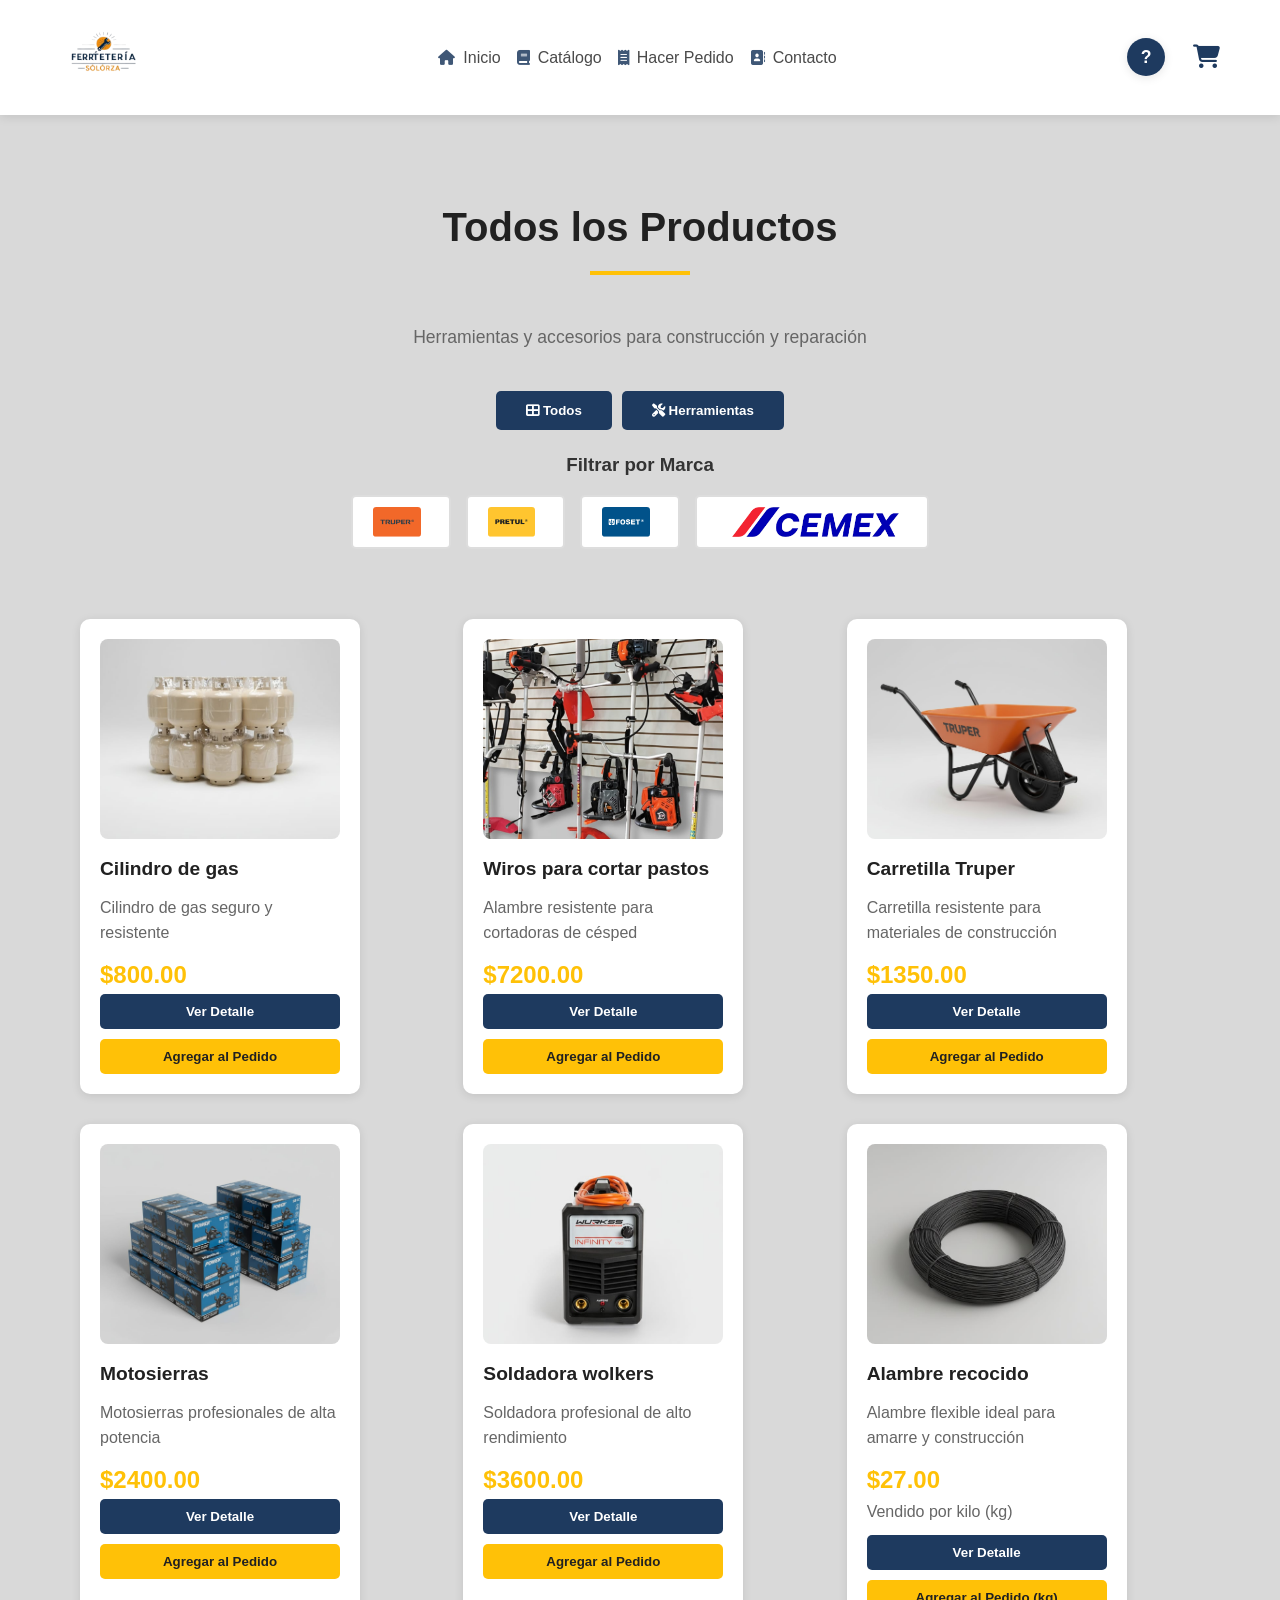
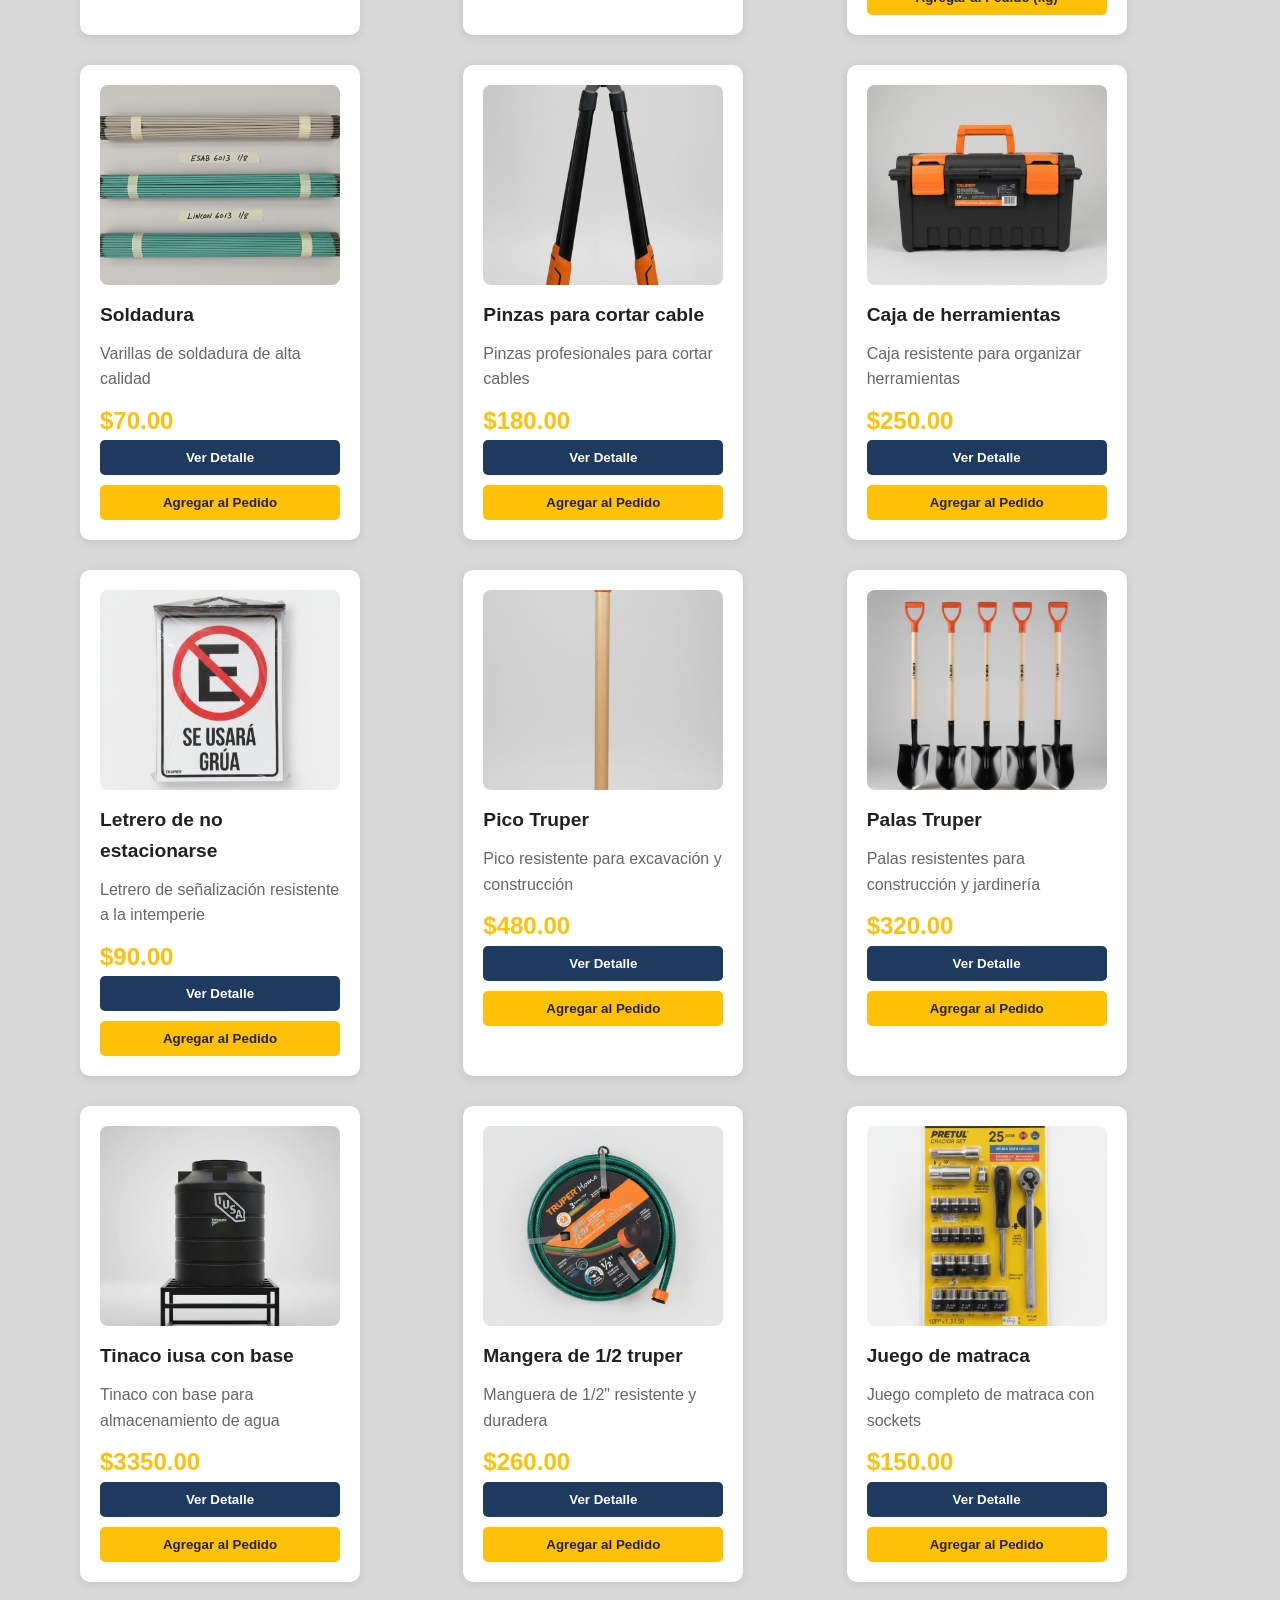
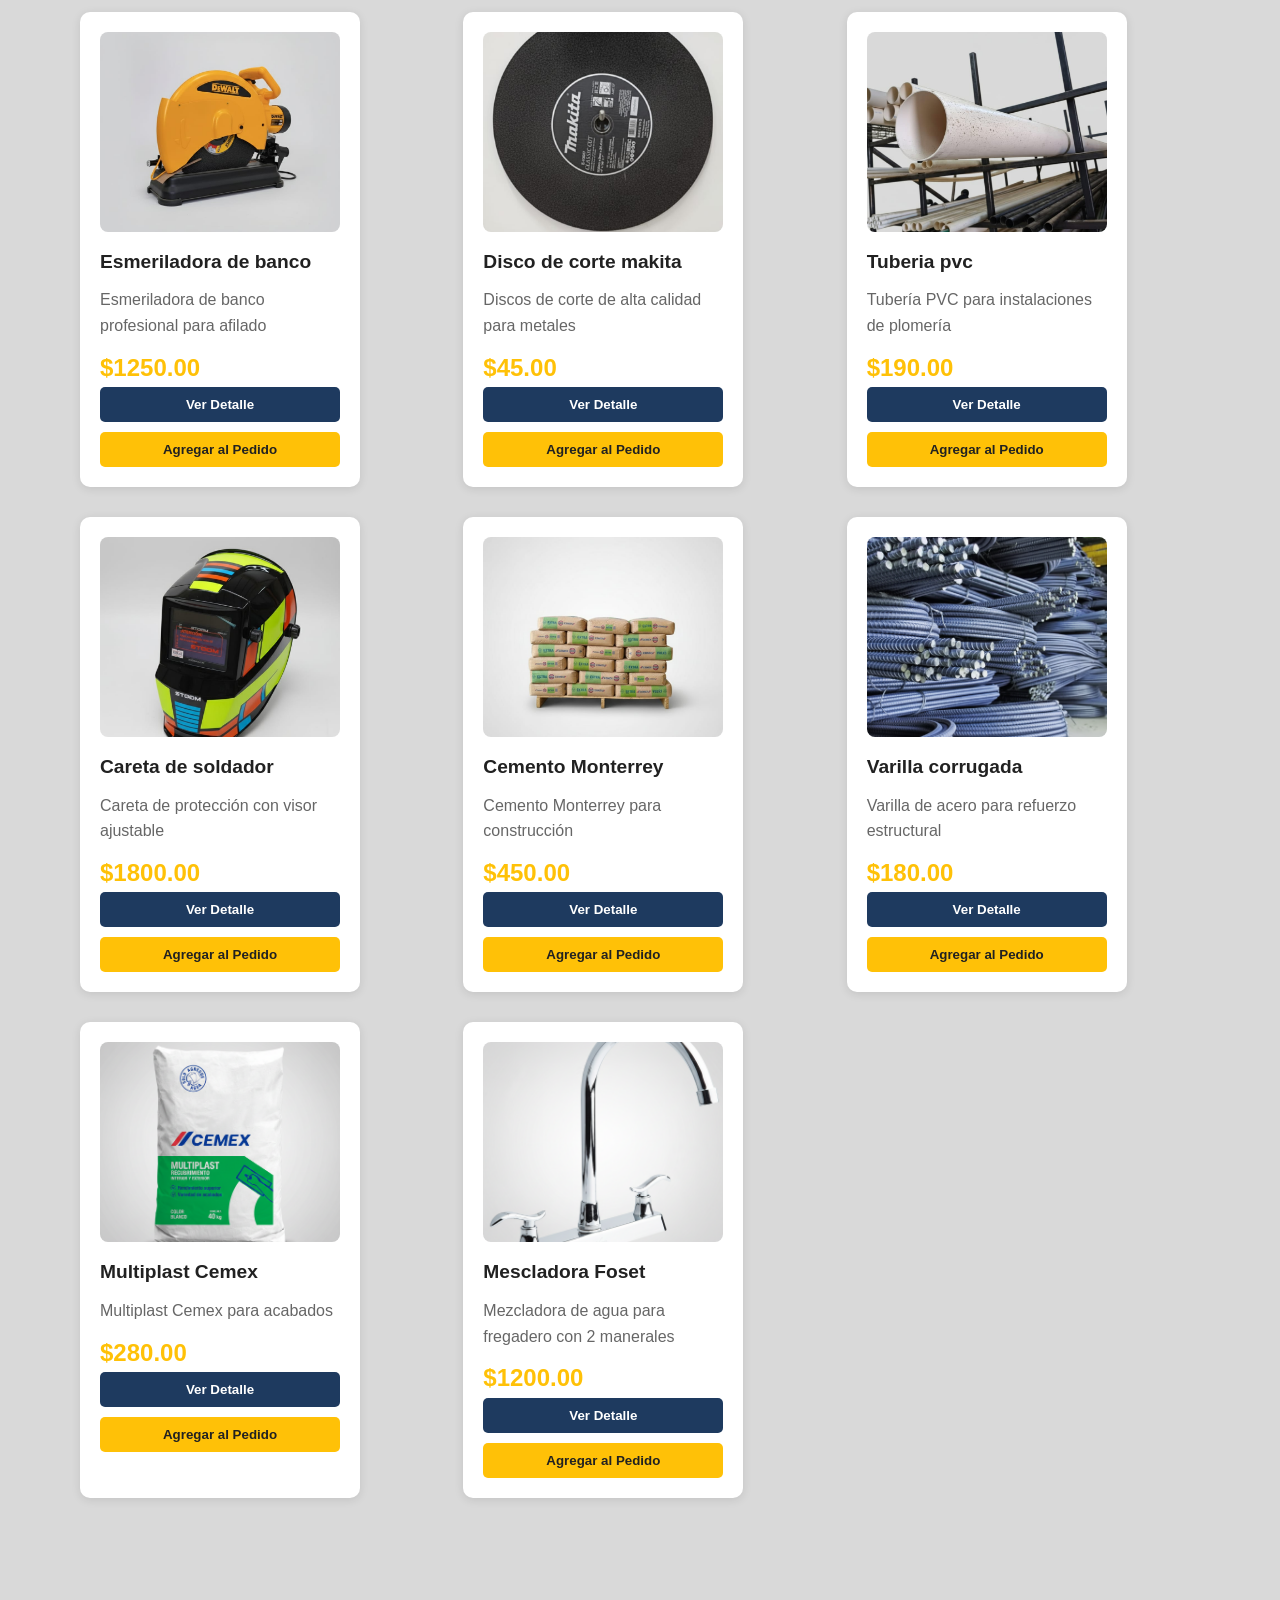
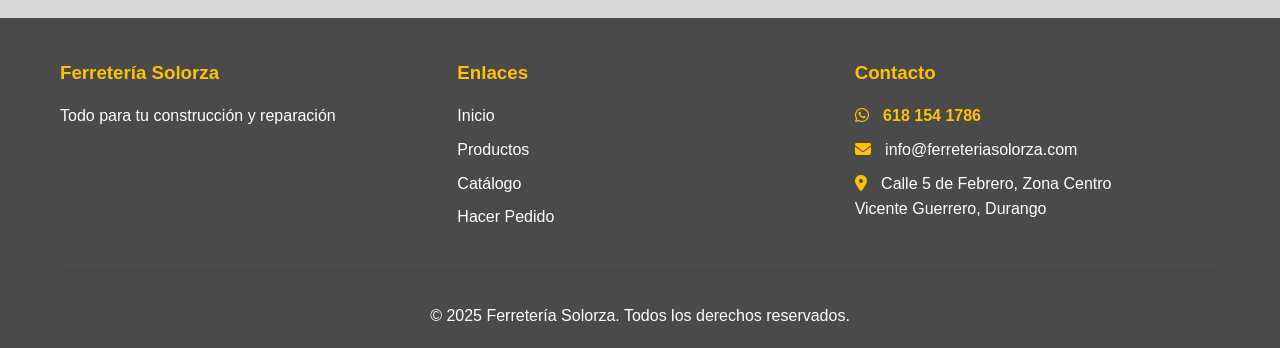
==== commit 1cae73b9: "cambios realizados" ====
--- a/catalogo.html
+++ b/catalogo.html
@@ -52,24 +52,24 @@
             <div style="margin-bottom:30px;">
                 <h3 style="text-align:center; margin-bottom:15px; color:#333;">Filtrar por Marca</h3>
                 <div class="marca-buttons" id="marcaButtons" style="text-align:center; display:flex; gap:15px; justify-content:center; flex-wrap:wrap;">
-                    <button class="btn-marca" data-marca="truper" style="display:flex; align-items:center; gap:8px; padding:10px 20px; border:2px solid #ddd; border-radius:5px; background:#fff; cursor:pointer; transition:all 0.3s;">
+                    <button class="" data-marca="truper" style="display:flex; align-items:center; gap:8px; padding:10px 20px; border:2px solid #ddd; border-radius:5px; background:#fff; cursor:pointer; transition:all 0.3s;">
                         <img src="Img/Categorias/TRUPER.svg" alt="Truper" style="height:30px;">
-                        <span>Truper</span>
+                        <span></span>
                     </button>
                     <button class="btn-marca" data-marca="pretul" style="display:flex; align-items:center; gap:8px; padding:10px 20px; border:2px solid #ddd; border-radius:5px; background:#fff; cursor:pointer; transition:all 0.3s;">
                         <img src="Img/Categorias/PRETUL.svg" alt="Pretul" style="height:30px;">
-                        <span>Pretul</span>
+                        <span></span>
                     </button>
                     <button class="btn-marca" data-marca="foset" style="display:flex; align-items:center; gap:8px; padding:10px 20px; border:2px solid #ddd; border-radius:5px; background:#fff; cursor:pointer; transition:all 0.3s;">
                         <img src="Img/Categorias/FOSET.svg" alt="Foset" style="height:30px;">
-                        <span>Foset</span>
+                        <span></span>
                     </button>
                     <button class="btn-marca" data-marca="cemex" style="display:flex; align-items:center; gap:8px; padding:10px 20px; border:2px solid #ddd; border-radius:5px; background:#fff; cursor:pointer; transition:all 0.3s;">
                         <img src="Img/Categorias/cemex.png" alt="Cemex" style="height:30px;">
-                        <span>Cemex</span>
+                        <span></span>
                     </button>
                 </div>
-            </div>
+            </div> 
 
             <div class="catalogo-grid" id="catalogoGrid">
                 <!-- Los productos se cargarán dinámicamente -->
